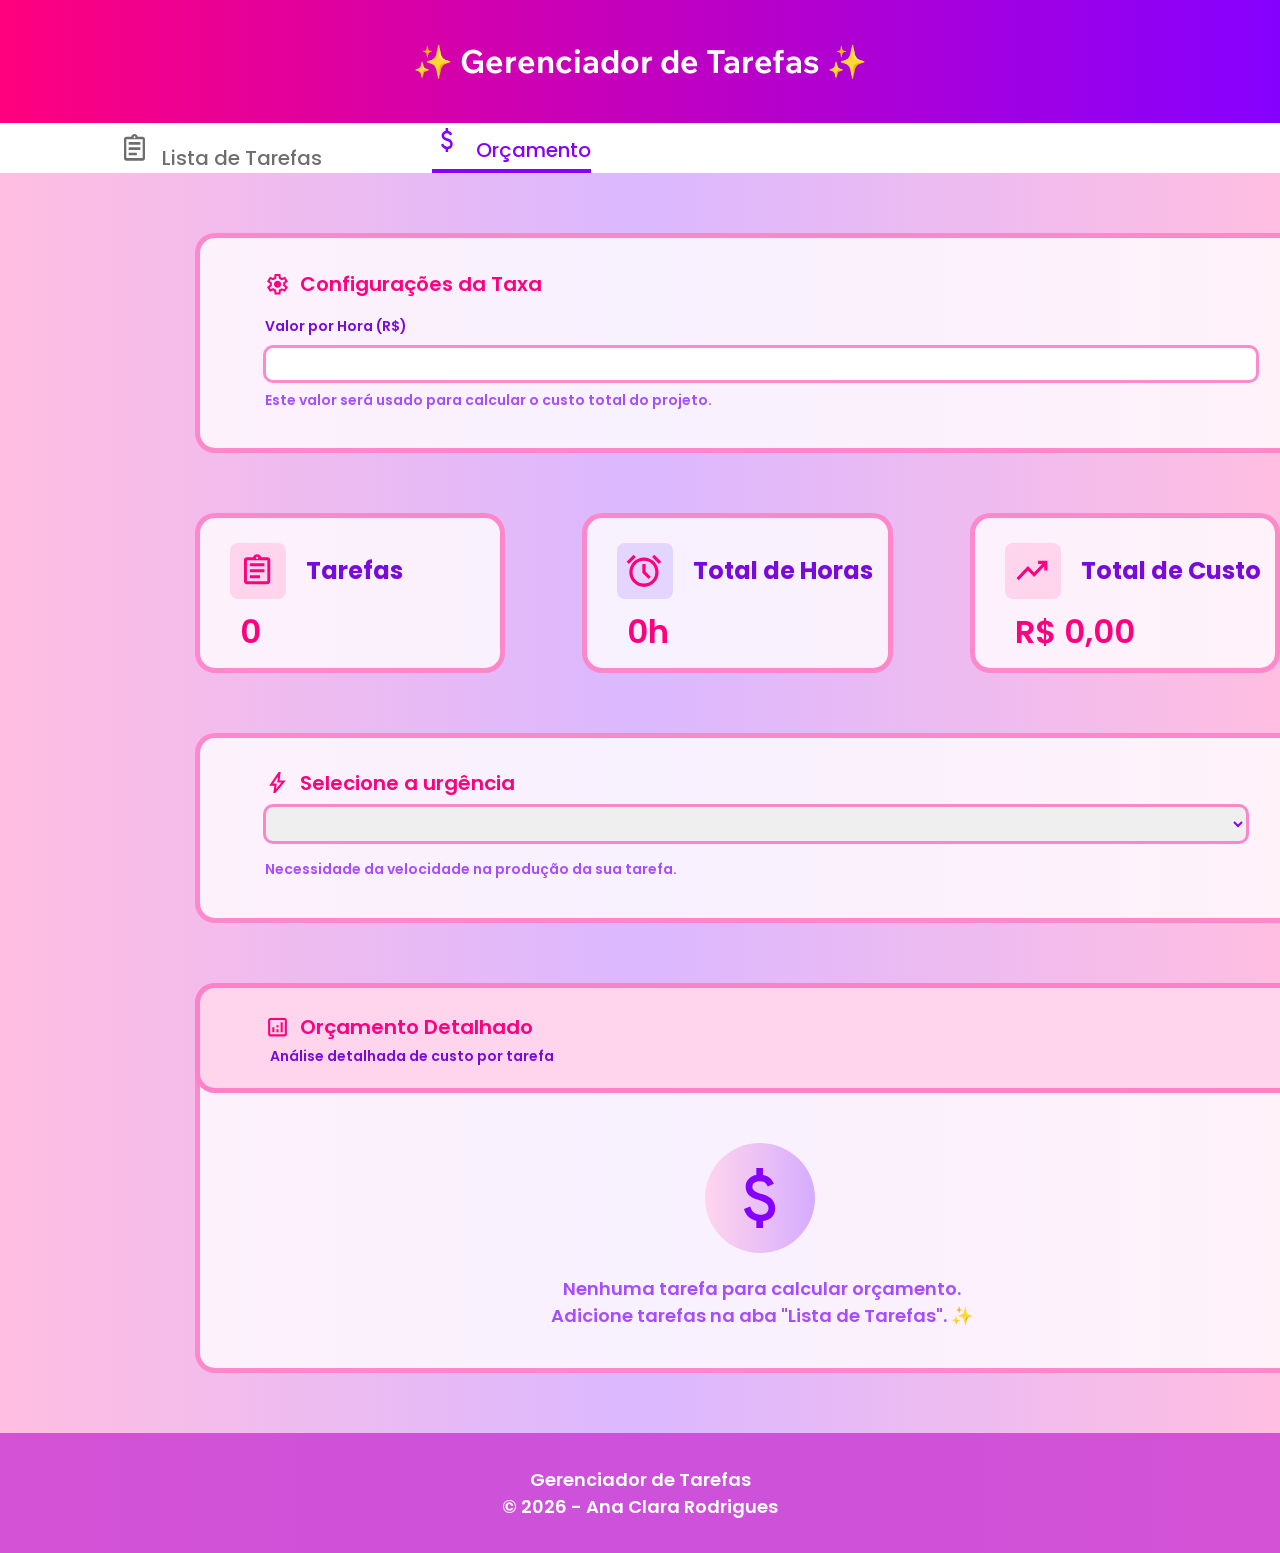
==== HTML/index2.html @ d354131c "first commit" ====
<!DOCTYPE html>
<html lang="en">
<head>
    <meta charset="UTF-8">
    <meta name="viewport" content="width=device-width, initial-scale=1.0">
    <title>Situação de Aprendizagem</title>
    
    <link rel="stylesheet" href="/CSS/style2.css">
</head>
<body>
    <header>
        <h1>✨ Gerenciador de Tarefas ✨</h1>
    </header>


    <nav class="nav-bar">
        <div class="lista_tarefas">
            <svg class="lista_tarefas_svg" width="28" height="32" viewBox="0 0 28 32" xmlns="http://www.w3.org/2000/svg">
                <path d="M6.33333 27.6667C5.69167 27.6667 5.14236 27.4056 4.68542 26.8833C4.22847 26.3611 4 25.7333 4 25V6.33333C4 5.6 4.22847 4.97222 4.68542 4.45C5.14236 3.92778 5.69167 3.66667 6.33333 3.66667H11.2333C11.4861 2.86667 11.909 2.22222 12.5021 1.73333C13.0951 1.24444 13.7611 1 14.5 1C15.2389 1 15.9049 1.24444 16.4979 1.73333C17.091 2.22222 17.5139 2.86667 17.7667 3.66667H22.6667C23.3083 3.66667 23.8576 3.92778 24.3146 4.45C24.7715 4.97222 25 5.6 25 6.33333V25C25 25.7333 24.7715 26.3611 24.3146 26.8833C23.8576 27.4056 23.3083 27.6667 22.6667 27.6667H6.33333ZM6.33333 25H22.6667V6.33333H6.33333V25ZM8.66667 22.3333H16.8333V19.6667H8.66667V22.3333ZM8.66667 17H20.3333V14.3333H8.66667V17ZM8.66667 11.6667H20.3333V9H8.66667V11.6667ZM15.1271 5.05C15.2924 4.86111 15.375 4.62222 15.375 4.33333C15.375 4.04444 15.2924 3.80556 15.1271 3.61667C14.9618 3.42778 14.7528 3.33333 14.5 3.33333C14.2472 3.33333 14.0382 3.42778 13.8729 3.61667C13.7076 3.80556 13.625 4.04444 13.625 4.33333C13.625 4.62222 13.7076 4.86111 13.8729 5.05C14.0382 5.23889 14.2472 5.33333 14.5 5.33333C14.7528 5.33333 14.9618 5.23889 15.1271 5.05Z"/>
            </svg>
            <a class="pagina2" href="index.html">Lista de Tarefas</a>
        </div>
        <div class="orcamento">
            <svg width="30" height="34" viewBox="0 0 30 32" fill="none" xmlns="http://www.w3.org/2000/svg">
                <path d="M13.625 28V25.1333C12.5208 24.8667 11.5677 24.3556 10.7656 23.6C9.96354 22.8444 9.375 21.7778 9 20.4L11.3125 19.4C11.625 20.4667 12.0885 21.2778 12.7031 21.8333C13.3177 22.3889 14.125 22.6667 15.125 22.6667C15.9792 22.6667 16.7031 22.4611 17.2969 22.05C17.8906 21.6389 18.1875 21 18.1875 20.1333C18.1875 19.3556 17.9583 18.7389 17.5 18.2833C17.0417 17.8278 15.9792 17.3111 14.3125 16.7333C12.5208 16.1333 11.2917 15.4167 10.625 14.5833C9.95833 13.75 9.625 12.7333 9.625 11.5333C9.625 10.0889 10.0625 8.96667 10.9375 8.16667C11.8125 7.36667 12.7083 6.91111 13.625 6.8V4H16.125V6.8C17.1667 6.97778 18.026 7.38333 18.7031 8.01667C19.3802 8.65 19.875 9.42222 20.1875 10.3333L17.875 11.4C17.625 10.6889 17.2708 10.1556 16.8125 9.8C16.3542 9.44444 15.7292 9.26667 14.9375 9.26667C14.0208 9.26667 13.3229 9.48333 12.8438 9.91667C12.3646 10.35 12.125 10.8889 12.125 11.5333C12.125 12.2667 12.4375 12.8444 13.0625 13.2667C13.6875 13.6889 14.7708 14.1333 16.3125 14.6C17.75 15.0444 18.8385 15.75 19.5781 16.7167C20.3177 17.6833 20.6875 18.8 20.6875 20.0667C20.6875 21.6444 20.25 22.8444 19.375 23.6667C18.5 24.4889 17.4167 25 16.125 25.2V28H13.625Z" fill="#8600FF"/>
            </svg>
            <a href="index2.html">Orçamento</a>
        </div>
    </nav>


    <form>
        <div class="titulo_forms">
            <svg width="25" height="25" viewBox="0 0 25 25" fill="none" xmlns="http://www.w3.org/2000/svg">
                <path d="M9.63542 22.4261L9.21875 19.1641C8.99306 19.0792 8.78038 18.9772 8.58073 18.8583C8.38108 18.7394 8.18576 18.612 7.99479 18.476L4.89583 19.7502L2.03125 14.9082L4.71354 12.9205C4.69618 12.8016 4.6875 12.6869 4.6875 12.5764V11.8884C4.6875 11.7779 4.69618 11.6633 4.71354 11.5443L2.03125 9.55657L4.89583 4.71457L7.99479 5.98878C8.18576 5.85286 8.38542 5.72544 8.59375 5.60652C8.80208 5.48759 9.01042 5.38565 9.21875 5.3007L9.63542 2.03873H15.3646L15.7812 5.3007C16.0069 5.38565 16.2196 5.48759 16.4193 5.60652C16.6189 5.72544 16.8142 5.85286 17.0052 5.98878L20.1042 4.71457L22.9688 9.55657L20.2865 11.5443C20.3038 11.6633 20.3125 11.7779 20.3125 11.8884V12.5764C20.3125 12.6869 20.2951 12.8016 20.2604 12.9205L22.9427 14.9082L20.0781 19.7502L17.0052 18.476C16.8142 18.612 16.6146 18.7394 16.4062 18.8583C16.1979 18.9772 15.9896 19.0792 15.7812 19.1641L15.3646 22.4261H9.63542ZM11.4583 20.3874H13.5156L13.8802 17.686C14.4184 17.5501 14.9175 17.3505 15.3776 17.0871C15.8377 16.8238 16.2587 16.5053 16.6406 16.1315L19.2188 17.1763L20.2344 15.4434L17.9948 13.7869C18.0816 13.5491 18.1424 13.2985 18.1771 13.0352C18.2118 12.7718 18.2292 12.5042 18.2292 12.2324C18.2292 11.9606 18.2118 11.693 18.1771 11.4297C18.1424 11.1663 18.0816 10.9157 17.9948 10.6779L20.2344 9.0214L19.2188 7.28847L16.6406 8.35881C16.2587 7.96805 15.8377 7.641 15.3776 7.37767C14.9175 7.11433 14.4184 6.9147 13.8802 6.77879L13.5417 4.07746H11.4844L11.1198 6.77879C10.5816 6.9147 10.0825 7.11433 9.6224 7.37767C9.16233 7.641 8.74132 7.95956 8.35938 8.33332L5.78125 7.28847L4.76562 9.0214L7.00521 10.6524C6.9184 10.9072 6.85764 11.1621 6.82292 11.4169C6.78819 11.6718 6.77083 11.9436 6.77083 12.2324C6.77083 12.5042 6.78819 12.7676 6.82292 13.0224C6.85764 13.2773 6.9184 13.5321 7.00521 13.7869L4.76562 15.4434L5.78125 17.1763L8.35938 16.106C8.74132 16.4968 9.16233 16.8238 9.6224 17.0871C10.0825 17.3505 10.5816 17.5501 11.1198 17.686L11.4583 20.3874ZM12.5521 15.8002C13.559 15.8002 14.4184 15.4519 15.1302 14.7553C15.842 14.0588 16.1979 13.2178 16.1979 12.2324C16.1979 11.247 15.842 10.406 15.1302 9.70947C14.4184 9.0129 13.559 8.66462 12.5521 8.66462C11.5278 8.66462 10.6641 9.0129 9.96094 9.70947C9.25781 10.406 8.90625 11.247 8.90625 12.2324C8.90625 13.2178 9.25781 14.0588 9.96094 14.7553C10.6641 15.4519 11.5278 15.8002 12.5521 15.8002Z" fill="#FF007E"/>
            </svg>
            <h2>Configurações da Taxa</h2>
        </div>
        <label>Valor por Hora (R$)</label>
        <br>
        <input type="number" id="valor">
        <p>Este valor será usado para calcular o custo total do projeto.</p>
    </form>


    <div class="cards">
        
        <card class="card_tarefas">
            <div class="titulo_card1">
                <div class="icone_lista">
                    <svg width="38" height="40" viewBox="0 0 38 40" fill="none" xmlns="http://www.w3.org/2000/svg">
                        <path d="M8.91667 33.125C8.11458 33.125 7.42795 32.8312 6.85677 32.2437C6.28559 31.6562 6 30.95 6 30.125V9.125C6 8.3 6.28559 7.59375 6.85677 7.00625C7.42795 6.41875 8.11458 6.125 8.91667 6.125H15.0417C15.3576 5.225 15.8863 4.5 16.6276 3.95C17.3689 3.4 18.2014 3.125 19.125 3.125C20.0486 3.125 20.8811 3.4 21.6224 3.95C22.3637 4.5 22.8924 5.225 23.2083 6.125H29.3333C30.1354 6.125 30.822 6.41875 31.3932 7.00625C31.9644 7.59375 32.25 8.3 32.25 9.125V30.125C32.25 30.95 31.9644 31.6562 31.3932 32.2437C30.822 32.8312 30.1354 33.125 29.3333 33.125H8.91667ZM8.91667 30.125H29.3333V9.125H8.91667V30.125ZM11.8333 27.125H22.0417V24.125H11.8333V27.125ZM11.8333 21.125H26.4167V18.125H11.8333V21.125ZM11.8333 15.125H26.4167V12.125H11.8333V15.125ZM19.9089 7.68125C20.1155 7.46875 20.2187 7.2 20.2187 6.875C20.2187 6.55 20.1155 6.28125 19.9089 6.06875C19.7023 5.85625 19.441 5.75 19.125 5.75C18.809 5.75 18.5477 5.85625 18.3411 6.06875C18.1345 6.28125 18.0312 6.55 18.0312 6.875C18.0312 7.2 18.1345 7.46875 18.3411 7.68125C18.5477 7.89375 18.809 8 19.125 8C19.441 8 19.7023 7.89375 19.9089 7.68125Z" fill="#FF007E"/>
                    </svg>
                </div>
                <h2>Tarefas</h2>
            </div>
            <span id="tarefas">0</span>
        </card>


        <card class="card_horas">
            <div class="titulo_card2">
                <div class="icone_horas">
                    <svg width="38" height="40" viewBox="0 0 38 40" fill="none" xmlns="http://www.w3.org/2000/svg">
                        <g clip-path="url(#clip0_35_564)">
                            <path d="M13.222 34.7197C11.4481 33.945 9.90433 32.8984 8.59078 31.58C7.27724 30.2616 6.23453 28.7122 5.46266 26.9317C4.69078 25.1512 4.30485 23.2416 4.30485 21.2029C4.30485 19.1641 4.69078 17.2545 5.46266 15.474C6.23453 13.6935 7.27724 12.1441 8.59078 10.8257C9.90433 9.50731 11.4481 8.46076 13.222 7.68604C14.996 6.91132 16.8986 6.52396 18.9298 6.52396C20.9611 6.52396 22.8637 6.91132 24.6377 7.68604C26.4116 8.46076 27.9554 9.50731 29.2689 10.8257C30.5825 12.1441 31.6252 13.6935 32.397 15.474C33.1689 17.2545 33.5548 19.1641 33.5548 21.2029C33.5548 23.2416 33.1689 25.1512 32.397 26.9317C31.6252 28.7122 30.5825 30.2616 29.2689 31.58C27.9554 32.8984 26.4116 33.945 24.6377 34.7197C22.8637 35.4944 20.9611 35.8818 18.9298 35.8818C16.8986 35.8818 14.996 35.4944 13.222 34.7197ZM23.4798 28.053L25.7548 25.7696L20.5548 20.5505V13.0479H17.3048V21.8552L23.4798 28.053ZM8.52985 3.83282L10.8048 6.11621L3.8986 13.0479L1.6236 10.7645L8.52985 3.83282ZM29.3298 3.83282L36.2361 10.7645L33.9611 13.0479L27.0548 6.11621L29.3298 3.83282ZM18.9298 32.6198C22.0986 32.6198 24.7866 31.5121 26.9939 29.2966C29.2012 27.0812 30.3048 24.3833 30.3048 21.2029C30.3048 18.0224 29.2012 15.3245 26.9939 13.1091C24.7866 10.8936 22.0986 9.78593 18.9298 9.78593C15.7611 9.78593 13.0731 10.8936 10.8658 13.1091C8.65849 15.3245 7.55485 18.0224 7.55485 21.2029C7.55485 24.3833 8.65849 27.0812 10.8658 29.2966C13.0731 31.5121 15.7611 32.6198 18.9298 32.6198Z" fill="#FF007E"/>
                        </g>
                        <defs>
                            <clipPath id="clip0_35_564">
                                <rect width="37.8507" height="39.1437" fill="white"/>
                            </clipPath>
                        </defs>
                    </svg>
                </div>
                <h2>Total de Horas</h2>
            </div>
            <span id="horas">0h</span>
        </card>


        <card class="card_custos">
            <div class="titulo_card3">
                <div class="icone_custo">
                    <svg width="38" height="40" viewBox="0 0 38 40" fill="none" xmlns="http://www.w3.org/2000/svg">
                        <g clip-path="url(#clip0_35_549)">
                            <path d="M5.67152 29.3578L3.51318 27.0744L14.9215 14.9236L21.0882 21.4475L29.1049 13.0479H25.0965V9.78595H34.3465V19.5719H31.2632V15.3313L21.0882 26.0958L14.9215 19.5719L5.67152 29.3578Z" fill="#FF007E"/>
                        </g>
                        <defs>
                            <clipPath id="clip0_35_549">
                                <rect width="37.8507" height="39.1437" fill="white"/>
                            </clipPath>
                        </defs>
                    </svg>
                </div>
                <h2>Total de Custo</h2>
            </div>
            <span id="custo">R$ 0,00</span>
        </card>
    </div>


    <div class="nivel_urgencia">
        <div class="titulo_urgencia">
            <svg width="25" height="25" viewBox="0 0 24 24" fill="none" xmlns="http://www.w3.org/2000/svg">
                <path d="M10.55 18.2L15.725 12H11.725L12.45 6.325L7.825 13H11.3L10.55 18.2ZM8 22L9 15H4L13 2H15L14 10H20L10 22H8Z" fill="#FF007E"/>
            </svg>
            <label>Selecione a urgência</label>
        </div>
        <select id="urgencia">
            <option value=""> </option>
            <option value="baixa">Sem Urgência</option>
            <option value="media">Urgência</option>
            <option value="alta">Muita Urgência</option>
        </select>
        <p>Necessidade da velocidade na produção da sua tarefa.</p>
    </div>


    <div class="list">
        <div class="titulo_lista">
            <div class="titulo_lista_menor">
                <svg width="25" height="25" viewBox="0 0 25 25" fill="none" xmlns="http://www.w3.org/2000/svg">
                    <path d="M7.29167 17.3293H9.375V12.2324H7.29167V17.3293ZM15.625 17.3293H17.7083V7.13558H15.625V17.3293ZM11.4583 17.3293H13.5417V14.2712H11.4583V17.3293ZM11.4583 12.2324H13.5417V10.1937H11.4583V12.2324ZM5.20833 21.4067C4.63542 21.4067 4.14497 21.2071 3.73698 20.8079C3.32899 20.4086 3.125 19.9286 3.125 19.368V5.09684C3.125 4.53619 3.32899 4.05624 3.73698 3.65698C4.14497 3.25773 4.63542 3.05811 5.20833 3.05811H19.7917C20.3646 3.05811 20.855 3.25773 21.263 3.65698C21.671 4.05624 21.875 4.53619 21.875 5.09684V19.368C21.875 19.9286 21.671 20.4086 21.263 20.8079C20.855 21.2071 20.3646 21.4067 19.7917 21.4067H5.20833ZM5.20833 19.368H19.7917V5.09684H5.20833V19.368Z" fill="#FF007E"/>
                </svg>
                <h2>Orçamento Detalhado</h2>
            </div>
            <p>Análise detalhada de custo por tarefa</p>
        </div>
        <svg class="dinheiro" width="110" height="110" viewBox="0 0 110 110" fill="none" xmlns="http://www.w3.org/2000/svg">
            <circle cx="55" cy="55" r="55" fill="url(#paint0_linear_35_475)"/>
            <path d="M51.3333 85V77.8333C48.3889 77.1667 45.8472 75.8889 43.7083 74C41.5694 72.1111 40 69.4444 39 66L45.1667 63.5C46 66.1667 47.2361 68.1944 48.875 69.5833C50.5139 70.9722 52.6667 71.6667 55.3333 71.6667C57.6111 71.6667 59.5417 71.1528 61.125 70.125C62.7083 69.0972 63.5 67.5 63.5 65.3333C63.5 63.3889 62.8889 61.8472 61.6667 60.7083C60.4444 59.5694 57.6111 58.2778 53.1667 56.8333C48.3889 55.3333 45.1111 53.5417 43.3333 51.4583C41.5556 49.375 40.6667 46.8333 40.6667 43.8333C40.6667 40.2222 41.8333 37.4167 44.1667 35.4167C46.5 33.4167 48.8889 32.2778 51.3333 32V25H58V32C60.7778 32.4444 63.0694 33.4583 64.875 35.0417C66.6806 36.625 68 38.5556 68.8333 40.8333L62.6667 43.5C62 41.7222 61.0556 40.3889 59.8333 39.5C58.6111 38.6111 56.9444 38.1667 54.8333 38.1667C52.3889 38.1667 50.5278 38.7083 49.25 39.7917C47.9722 40.875 47.3333 42.2222 47.3333 43.8333C47.3333 45.6667 48.1667 47.1111 49.8333 48.1667C51.5 49.2222 54.3889 50.3333 58.5 51.5C62.3333 52.6111 65.2361 54.375 67.2083 56.7917C69.1806 59.2083 70.1667 62 70.1667 65.1667C70.1667 69.1111 69 72.1111 66.6667 74.1667C64.3333 76.2222 61.4444 77.5 58 78V85H51.3333Z" fill="#8600FF"/>
            <defs>
                <linearGradient id="paint0_linear_35_475" x1="0" y1="55" x2="110" y2="55" gradientUnits="userSpaceOnUse">
                    <stop stop-color="#FFD5ED"/>
                    <stop offset="1" stop-color="#D5ACFF"/>
                </linearGradient>
            </defs>
        </svg>
        <p class="info">Nenhuma tarefa para calcular orçamento.<br>Adicione tarefas na aba "Lista de Tarefas". ✨</p>
    </div>


    <footer>
        <p>Gerenciador de Tarefas<br>© 2026 - Ana Clara Rodrigues</p>
    </footer>
</body>
</html>
---- CSS/style2.css ----
@import url('https://fonts.googleapis.com/css2?family=Oswald:wght@200..700&family=Poppins:ital,wght@0,100;0,200;0,300;0,400;0,500;0,600;0,700;0,800;0,900;1,100;1,200;1,300;1,400;1,500;1,600;1,700;1,800;1,900&family=Wix+Madefor+Text:ital,wght@0,400..800;1,400..800&family=Zen+Dots&display=swap');

body {
    margin: 0;
    background: linear-gradient( to right,
    rgba(255,92,181,0.4) 0%,
    rgba(166,77,255,0.4) 50%,
    rgba(255,92,181,0.4) 100%
    );
}

h1 {
    font-family: "Wix Madefor Text", sans-serif;
    font-optical-sizing: auto;
    font-weight: bold;
    font-style: normal;
    color: #ffffff;
}

header {
    padding: 20px;
    text-align: center;
    background: linear-gradient( to right,
    rgba(255,0,126,1) 0%,
    rgba(134,0,255,1) 100%
    );
}

.nav-bar {
    display: flex;
    position: relative;
    gap: 110px;
    background-color: #ffffff;
    
}

.nav-bar svg {
    fill: currentColor;
}

a {
    font-family: "Poppins", sans-serif;
    font-weight: 500;
    font-style: normal;
    font-size: 20px;
}

.material-symbols-outlined {
  font-variation-settings:
  'FILL' 0,
  'wght' 400,
  'GRAD' 0,
  'opsz' 24
}

.orcamento {
    border-bottom: 4px solid #8600FF;
    color: #8600FF;
}

.orcamento a {
    margin-top: -40px;
    padding-bottom: 10px;
    margin-left: 10px;
    color: #8600FF;
    text-decoration: none;
}

.lista_tarefas_svg {
    margin-top: 10px;
}

.lista_tarefas {
    margin-left: 120px;
}

.lista_tarefas a {
    margin-left: 10px;
    color: #6E6E6E;
    text-decoration: none;
}

.lista_tarefas svg {
    fill: #6E6E6E;
}

.lista_tarefas:hover {
    border-bottom: 4px solid #FBCFE8;
}
.lista_tarefas:hover a{
    color: #EC4899;
}
.lista_tarefas:hover .lista_tarefas_svg {
    fill: #EC4899;
}

form {
    margin-top: 60px;
    width: 1124px;
    height: 210px;
    background-color: rgb(255,255,255,0.8);
    border-radius: 20px;
    border: 5px solid rgba(253,109,191,0.8);
    align-items: center;
    margin-left: 195px;
}

.titulo_forms {
    display: flex;
    gap: 10px;
    margin-left: 65px;
    margin-top: 15px;
}

.titulo_forms h2 {
    font-family: "Poppins", sans-serif;
    font-weight: 600;
    font-style: normal;
    font-size: 20px;
    color: #FF007E;
}

.titulo_forms svg {
    margin-top: 19px;
}

form label {
    font-family: "Poppins", sans-serif;
    font-style: normal;
    color: #790ADE;
    font-size: 14px;
    margin-left: 65px;
    font-weight: 600;
}

form input {
    width: 986px;
    height: 30px;
    border: 3px solid rgba(253,109,191,0.8);
    border-radius: 10px;
    margin-top: 8px;
    margin-bottom: 20px;
    margin-left: 63px;
}

form p {
    font-family: "Poppins", sans-serif;
    font-weight: 600;
    font-style: normal;
    font-size: 14px;
    color: #A64DFF;
    margin-top: -13px;
    margin-left: 65px;
}

input:focus {
    outline: none;
    border: 4px solid rgba(255, 44, 164, 0.8);
    font-size: 16px;
}

.cards {
    display: flex;
    margin-top: 60px;
    margin-left: 195px;
    gap: 77px;
}

.card_tarefas {
    width: 317px;
    height: 150px;
    background-color: rgb(255,255,255,0.8);
    border-radius: 20px;
    border: 5px solid rgba(253,109,191,0.8);
    align-items: center;
}

.icone_lista {
    width: 40px;
    height: 40px;
    padding: 8px;
    border-radius: 8px;
    margin-top: 15px;
    background-color: #FFD5ED;
}

.titulo_card1 {
    margin-left: 30px;
    margin-top: 10px;
    display: flex;
    gap: 20px;
    font-size: 16px;
    font-family: "Poppins", sans-serif;
    color: #790ADE;
    font-weight: 600;
}

.titulo_card1 h2 {
    margin-top: 25px;
}

.card_tarefas span {
    font-size: 32px;
    margin-left: 40px;
    font-family: "Poppins", sans-serif;
    font-weight: 600;
    color: #FF007E;
}

.card_horas {
    width: 317px;
    height: 150px;
    background-color: rgb(255,255,255,0.8);
    border-radius: 20px;
    border: 5px solid rgba(253,109,191,0.8);
    align-items: center;
}

.icone_horas {
    width: 40px;
    height: 40px;
    padding: 8px;
    border-radius: 8px;
    margin-top: 15px;
    background-color: #E4D5FF;
}

.titulo_card2 {
    margin-left: 30px;
    margin-top: 10px;
    display: flex;
    gap: 20px;
    font-size: 16px;
    font-family: "Poppins", sans-serif;
    color: #790ADE;
    font-weight: 600;
}

.titulo_card2 h2 {
    margin-top: 25px;
}

.card_horas span {
    font-size: 32px;
    margin-left: 40px;
    font-family: "Poppins", sans-serif;
    font-weight: 600;
    color: #FF007E;
}

.card_custos {
    width: 317px;
    height: 150px;
    background-color: rgb(255,255,255,0.8);
    border-radius: 20px;
    border: 5px solid rgba(253,109,191,0.8);
    align-items: center;
}

.icone_custo {
    width: 40px;
    height: 40px;
    padding: 8px;
    border-radius: 8px;
    margin-top: 15px;
    background-color: #FFD5ED;
}

.titulo_card3 {
    margin-left: 30px;
    margin-top: 10px;
    display: flex;
    gap: 20px;
    font-size: 16px;
    font-family: "Poppins", sans-serif;
    color: #790ADE;
    font-weight: 600;
}

.titulo_card3 h2 {
    margin-top: 25px;
}

.card_custos span {
    font-size: 32px;
    margin-left: 40px;
    font-family: "Poppins", sans-serif;
    font-weight: 600;
    color: #FF007E;
}

.nivel_urgencia {
    margin-top: 60px;
    width: 1124px;
    height: 180px;
    background-color: rgb(255,255,255,0.8);
    border-radius: 20px;
    border: 5px solid rgba(253,109,191,0.8);
    align-items: center;
    margin-left: 195px;
}

.titulo_urgencia {
    display: flex;
    gap: 10px;
    margin-left: 65px;
    margin-top: 30px;
}

.titulo_urgencia label {
    font-family: "Poppins", sans-serif;
    font-weight: 600;
    font-style: normal;
    font-size: 20px;
    color: #FF007E;
}

.titulo_urgencia svg {
    margin-top: 2px;
}

.nivel_urgencia select {
    width: 986px;
    height: 40px;
    border: 3px solid rgba(253,109,191,0.8);
    border-radius: 10px;
    margin-bottom: 20px;
    margin-left: 63px;
    margin-top: 6px;
    font-family: "Poppins", sans-serif;
    color: #8600FF;
    font-weight: 500;
}

.nivel_urgencia p {
    font-family: "Poppins", sans-serif;
    font-weight: 600;
    font-style: normal;
    font-size: 14px;
    color: #A64DFF;
    margin-top: -5px;
    margin-left: 65px;
}

.nivel_urgencia select:focus {
    outline: none;
    border: 4px solid rgba(255, 44, 164, 0.8);
    font-size: 16px;
}

option {
    font-family: "Poppins", sans-serif;
    color: #FF007E;
    font-weight: 500;
}

.list {
    position: relative;
    margin-top: 60px;
    width: 1124px;
    height: 380px;
    background-color: rgb(255,255,255,0.8);
    border-radius: 20px;
    border: 5px solid rgba(253,109,191,0.8);
    margin-left: 195px;
}

.titulo_lista_menor {
    display: flex;
    gap: 10px;
    margin-left: 65px;
    margin-top: 8px;
    margin-bottom: 0;
}

.titulo_lista_menor h2 {
    font-family: "Poppins", sans-serif;
    font-weight: 600;
    font-style: normal;
    font-size: 20px;
    color: #FF007E;
}

.titulo_lista_menor svg {
    margin-top: 19px;
}

.titulo_lista {
    width: 1124px;
    height: 100px;
    border-radius: 20px;
    border: 5px solid rgba(253,109,191,0.8);
    margin-left: -5px;
    margin-top: -5px;
    background-color: rgba(255, 213, 237, 1);
}

.titulo_lista p {
    font-family: "Poppins", sans-serif;
    font-weight: 600;
    font-style: normal;
    font-size: 14px;
    color: #790ADE;
    margin-top: -13px;
    margin-left: 70px;
}

.dinheiro {
    margin-top: 50px;
    margin-left: 505px;
    text-align: center;
}

.info {
    color: #A64DFF;
    font-size: 18px;
    font-weight: 600;
    font-family: "Poppins", sans-serif;
    text-align: center;
}

footer {
    margin-top: 60px;
    padding: 15px;
    text-align: center;
    background-color: rgba(202, 56, 210, 0.8);
    font-family:  "Poppins", sans-serif;
    font-size: 18px;
    font-weight: 600;
    color: #ffffff;
}
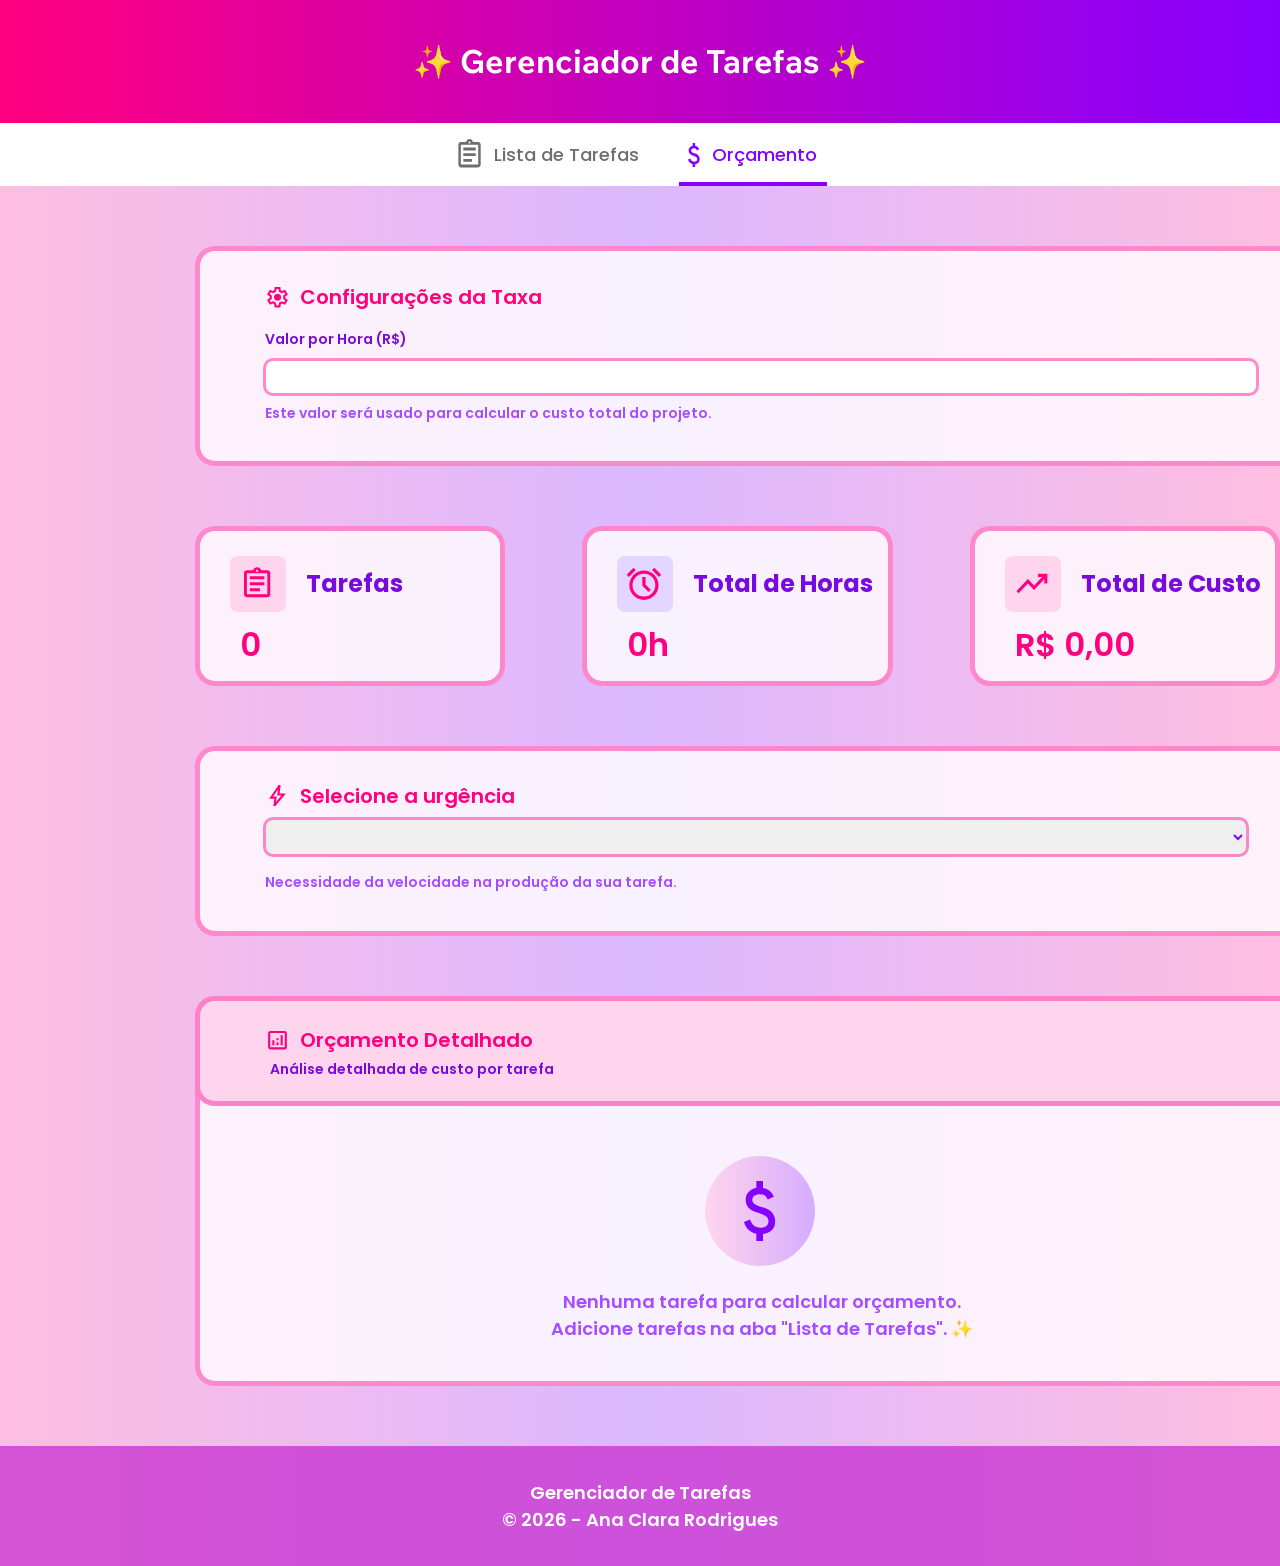
==== commit 6fd337da: "second commit" ====
--- a/HTML/index2.html
+++ b/HTML/index2.html
@@ -15,7 +15,7 @@
 
     <nav class="nav-bar">
         <div class="lista_tarefas">
-            <svg class="lista_tarefas_svg" width="28" height="32" viewBox="0 0 28 32" xmlns="http://www.w3.org/2000/svg">
+            <svg class="lista_tarefas_svg" width="30" height="34" viewBox="0 0 28 32" xmlns="http://www.w3.org/2000/svg">
                 <path d="M6.33333 27.6667C5.69167 27.6667 5.14236 27.4056 4.68542 26.8833C4.22847 26.3611 4 25.7333 4 25V6.33333C4 5.6 4.22847 4.97222 4.68542 4.45C5.14236 3.92778 5.69167 3.66667 6.33333 3.66667H11.2333C11.4861 2.86667 11.909 2.22222 12.5021 1.73333C13.0951 1.24444 13.7611 1 14.5 1C15.2389 1 15.9049 1.24444 16.4979 1.73333C17.091 2.22222 17.5139 2.86667 17.7667 3.66667H22.6667C23.3083 3.66667 23.8576 3.92778 24.3146 4.45C24.7715 4.97222 25 5.6 25 6.33333V25C25 25.7333 24.7715 26.3611 24.3146 26.8833C23.8576 27.4056 23.3083 27.6667 22.6667 27.6667H6.33333ZM6.33333 25H22.6667V6.33333H6.33333V25ZM8.66667 22.3333H16.8333V19.6667H8.66667V22.3333ZM8.66667 17H20.3333V14.3333H8.66667V17ZM8.66667 11.6667H20.3333V9H8.66667V11.6667ZM15.1271 5.05C15.2924 4.86111 15.375 4.62222 15.375 4.33333C15.375 4.04444 15.2924 3.80556 15.1271 3.61667C14.9618 3.42778 14.7528 3.33333 14.5 3.33333C14.2472 3.33333 14.0382 3.42778 13.8729 3.61667C13.7076 3.80556 13.625 4.04444 13.625 4.33333C13.625 4.62222 13.7076 4.86111 13.8729 5.05C14.0382 5.23889 14.2472 5.33333 14.5 5.33333C14.7528 5.33333 14.9618 5.23889 15.1271 5.05Z"/>
             </svg>
             <a class="pagina2" href="index.html">Lista de Tarefas</a>
--- a/CSS/style2.css
+++ b/CSS/style2.css
@@ -27,22 +27,26 @@
 }
 
 .nav-bar {
-    display: flex;
-    position: relative;
-    gap: 110px;
-    background-color: #ffffff;
-    
+    justify-content: center;
+    display: flex;
+    align-items: center;
+    gap: 40px;
+    background: #ffffff;
 }
 
 .nav-bar svg {
     fill: currentColor;
 }
 
-a {
+.nav-bar a {
     font-family: "Poppins", sans-serif;
     font-weight: 500;
-    font-style: normal;
-    font-size: 20px;
+    font-size: 18px;
+    text-decoration: none;
+    display: flex;
+    align-items: center;
+    gap: 8px;
+    transition: 0.3s;
 }
 
 .material-symbols-outlined {
@@ -53,45 +57,53 @@
   'opsz' 24
 }
 
-.orcamento {
-    border-bottom: 4px solid #8600FF;
-    color: #8600FF;
-}
-
-.orcamento a {
-    margin-top: -40px;
-    padding-bottom: 10px;
-    margin-left: 10px;
-    color: #8600FF;
-    text-decoration: none;
-}
-
-.lista_tarefas_svg {
-    margin-top: 10px;
-}
-
 .lista_tarefas {
-    margin-left: 120px;
+    position: relative;
+    display: flex;
+    border-bottom: 4px solid #ffffff;
 }
 
 .lista_tarefas a {
+    margin-top: 5px;
     margin-left: 10px;
     color: #6E6E6E;
     text-decoration: none;
 }
 
 .lista_tarefas svg {
+    margin-top: 15px;
+    padding-bottom: 10px;
     fill: #6E6E6E;
 }
 
 .lista_tarefas:hover {
     border-bottom: 4px solid #FBCFE8;
 }
-.lista_tarefas:hover a{
+.lista_tarefas:hover a {
     color: #EC4899;
 }
 .lista_tarefas:hover .lista_tarefas_svg {
     fill: #EC4899;
+}
+
+.orcamento {
+    padding-right: 10px;
+    position: relative;
+    display: flex;
+    border-bottom: 4px solid #8600FF;
+    color: #8600FF;
+}
+
+.orcamento a {
+    margin-top: 5px;
+    margin-left: 3px;
+    color: #8600FF;
+    text-decoration: none;
+}
+
+.orcamento svg {
+    margin-top: 15px;
+    padding-bottom: 10px;
 }
 
 form {
